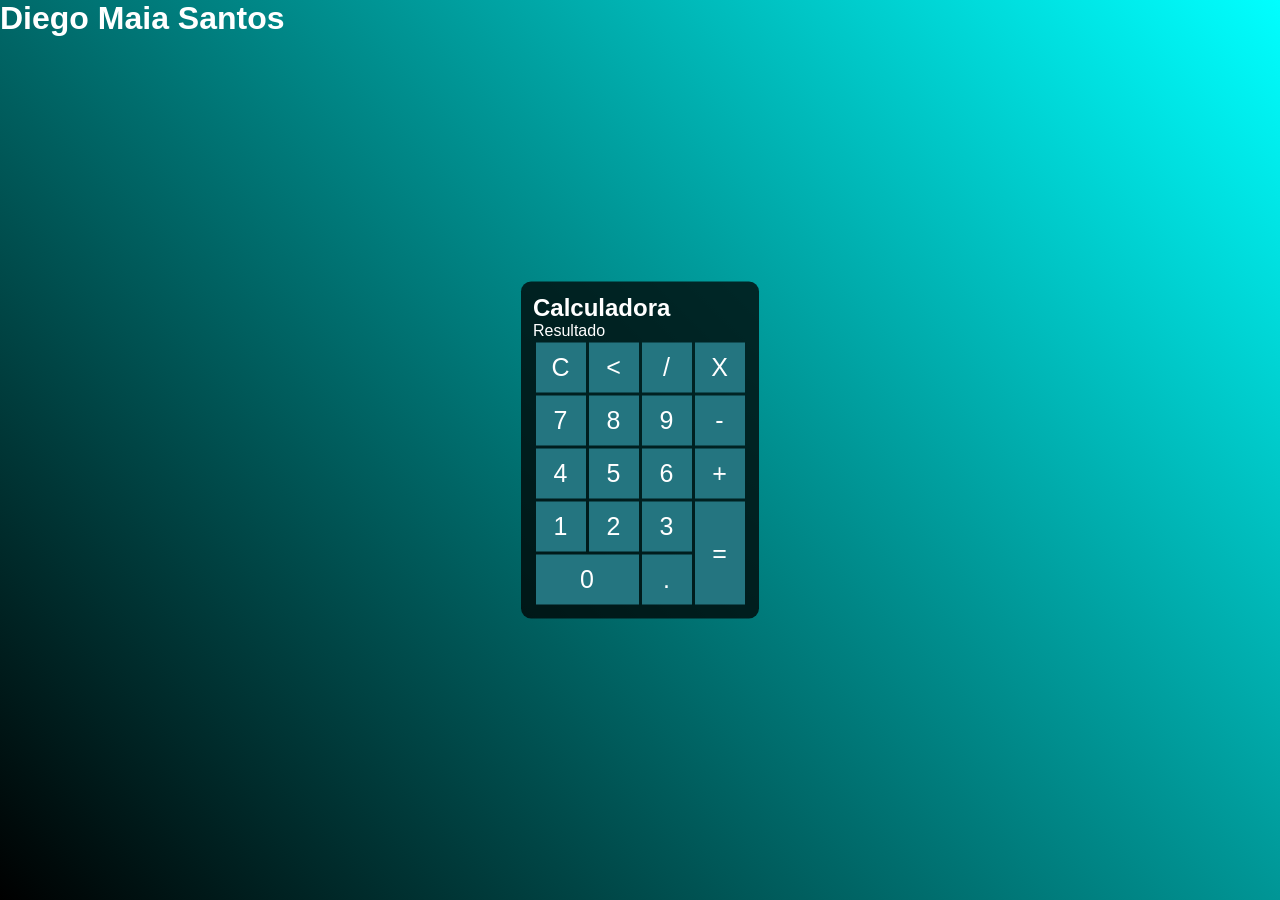
==== calculadora.html @ a52e5dac "Metade do projeto realizado." ====
<!DOCTYPE html>
<html lang="pt-BR">

<head>
    <meta charset="UTF-8">
    <meta http-equiv="X-UA-Compatible" content="IE=edge">
    <meta name="viewport" content="width=device-width, initial-scale=1.0">
    <title>Calculadora</title>
    <link rel="stylesheet" href="/css/styles.css">
</head>

<body>
    <div class="fundo">
        <h1>Diego Maia Santos</h1>
        <div class="calculadora">
            <h2>Calculadora</h2>
            <p id="resultado">Resultado</p>
            <table>
                <tr>
                    <td><button>C</button></td>
                    <td><button><</button></td>
                    <td><button>/</button></td>
                    <td><button>X</button></td>
                </tr>
                <tr>
                    <td><button>7</button></td>
                    <td><button>8</button></td>
                    <td><button>9</button></td>
                    <td><button>-</button></td>
                </tr>
                <tr>
                    <td><button>4</button></td>
                    <td><button>5</button></td>
                    <td><button>6</button></td>
                    <td><button>+</button></td>
                </tr>
                <tr>
                    <td><button>1</button></td>
                    <td><button>2</button></td>
                    <td><button>3</button></td>
                    <td rowspan="2" ><button class="bott1">=</button></td>
                </tr>
                <tr>
                    <td colspan="2" ><button class="bott2">0</button></td>
                    <td><button>.</button></td>
                </tr>
            </table>
        </div>
    </div>
</body>

</html>
---- css/styles.css ----
* {
    margin: 0;
    padding: 0;
}

.fundo {
    background-image: linear-gradient(45deg, black, rgb(0, 255, 255));
    height: 100vh;
    color: #fff;
    font-family: Arial, Helvetica, sans-serif;    
}

.calculadora {
    position: absolute;
    background-color: rgba(0, 0, 0, 0.753);
    top: 50%;
    left: 50%;
    transform: translate(-50%, -50%);
    border-radius: 10px;
    padding: 12px;
}

* button {
    width: 50px;
    height: 50px;
    margin: 0.5px;
    font-size: 25px;
    cursor: pointer;
    background-color: rgb(36, 117, 128);
    border: none;
    color: #fff;
}

* button:hover {
    background-color: rgb(21, 169, 196);
}

.bott1 {
    height: 103px;
}

.bott2 {
    width: 103px;
}
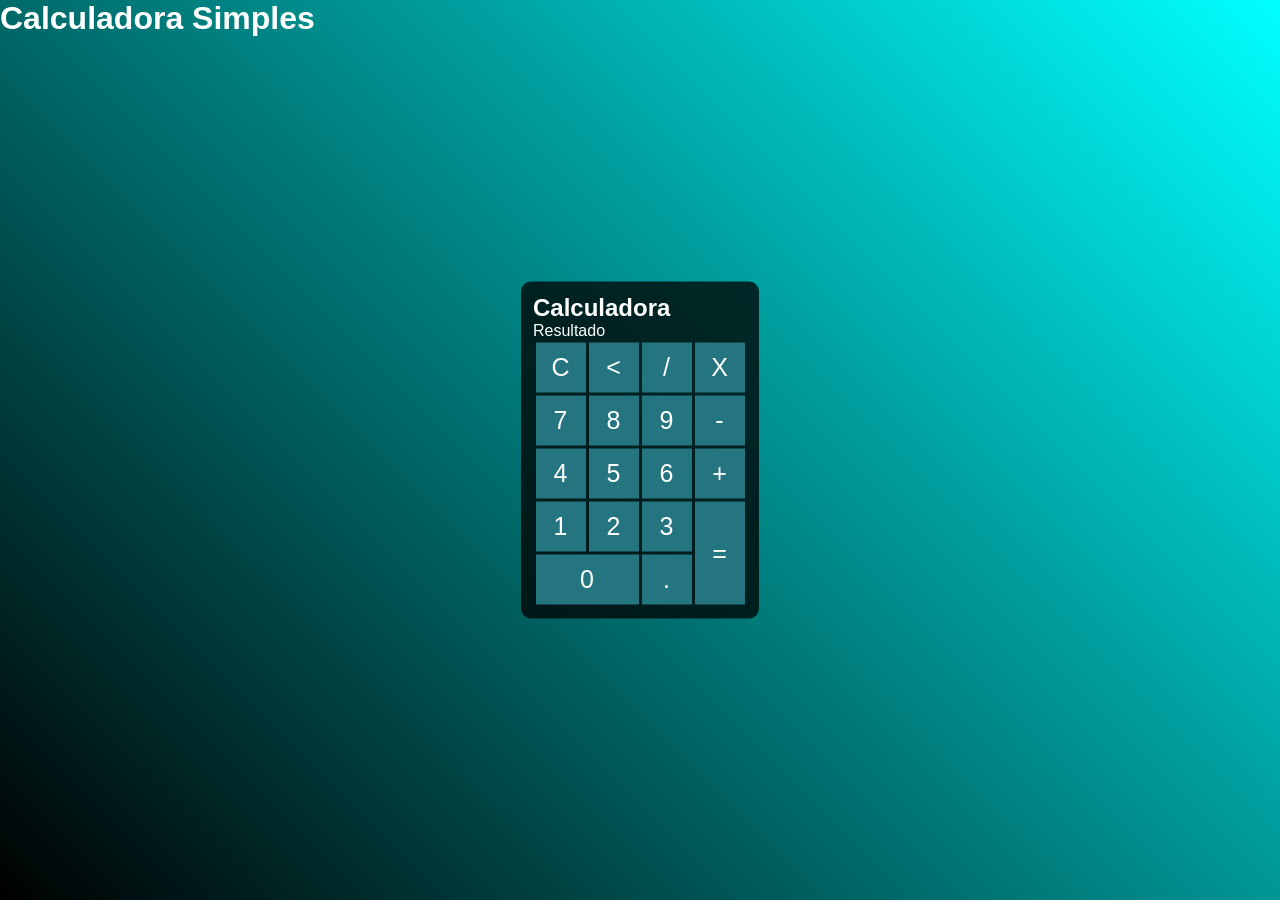
==== commit aff02942: "Update calculadora.html" ====
--- a/calculadora.html
+++ b/calculadora.html
@@ -11,7 +11,7 @@
 
 <body>
     <div class="fundo">
-        <h1>Diego Maia Santos</h1>
+        <h1>Calculadora Simples</h1>
         <div class="calculadora">
             <h2>Calculadora</h2>
             <p id="resultado">Resultado</p>
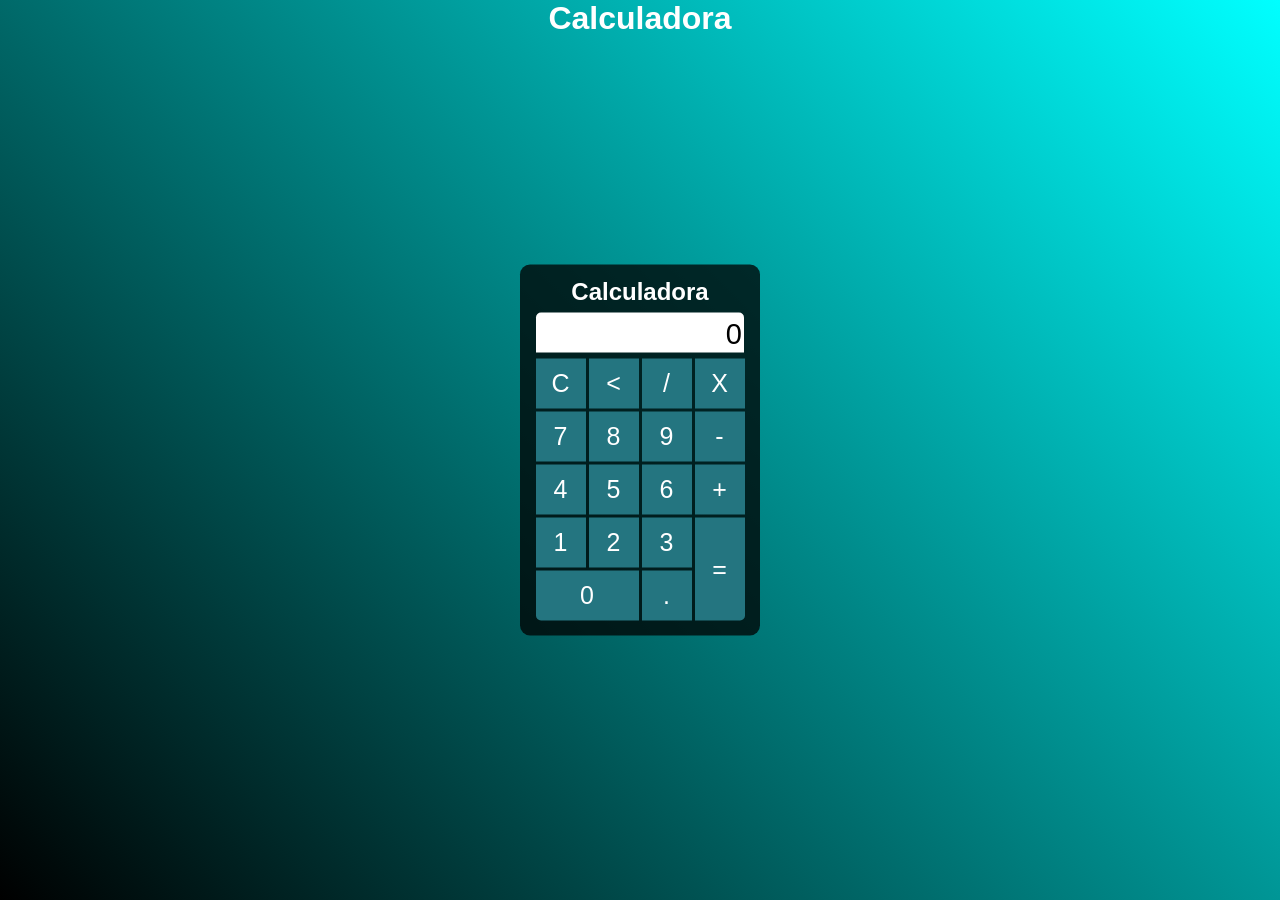
==== commit f893be59: "Continuação do projeto, quase finalizado." ====
--- a/calculadora.html
+++ b/calculadora.html
@@ -11,10 +11,10 @@
 
 <body>
     <div class="fundo">
-        <h1>Calculadora Simples</h1>
+        <h1>Calculadora</h1>
         <div class="calculadora">
             <h2>Calculadora</h2>
-            <p id="resultado">Resultado</p>
+            <p id="resultado">0</p>
             <table>
                 <tr>
                     <td><button>C</button></td>
--- a/css/styles.css
+++ b/css/styles.css
@@ -1,13 +1,18 @@
 * {
     margin: 0;
     padding: 0;
+}
+
+* h2 {
+    padding-bottom: 4px;
 }
 
 .fundo {
     background-image: linear-gradient(45deg, black, rgb(0, 255, 255));
     height: 100vh;
     color: #fff;
-    font-family: Arial, Helvetica, sans-serif;    
+    font-family: Arial, Helvetica, sans-serif;   
+    text-align: center; 
 }
 
 .calculadora {
@@ -17,7 +22,7 @@
     left: 50%;
     transform: translate(-50%, -50%);
     border-radius: 10px;
-    padding: 12px;
+    padding: 13px;
 }
 
 * button {
@@ -37,8 +42,24 @@
 
 .bott1 {
     height: 103px;
+    border-bottom-right-radius: 5px;
 }
 
 .bott2 {
     width: 103px;
+    border-bottom-left-radius: 5px;
+}
+
+#resultado {
+    background: #fff;
+    width: 206px;
+    height: 35px;
+    margin: 3px;
+    padding-top: 5px;
+    padding-right: 2px;
+    font-size: 29px; 
+    text-align: right;   
+    color: #000;
+    border-top-right-radius: 5px;
+    border-top-left-radius: 5px;
 }
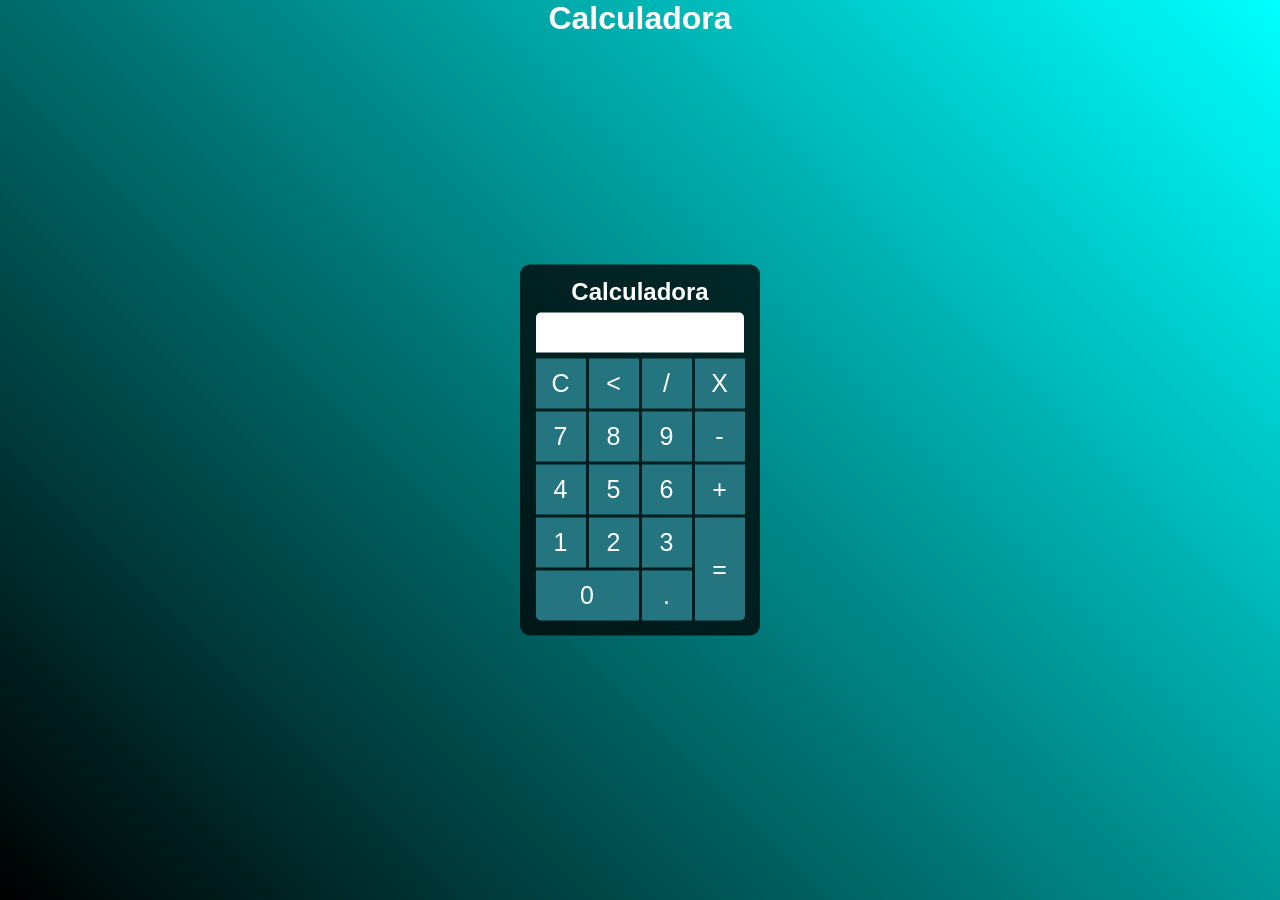
==== commit 53411a59: "Atualização do projeto." ====
--- a/calculadora.html
+++ b/calculadora.html
@@ -14,7 +14,7 @@
         <h1>Calculadora</h1>
         <div class="calculadora">
             <h2>Calculadora</h2>
-            <p id="resultado">0</p>
+            <p id="resultado"></p>
             <table>
                 <tr>
                     <td><button>C</button></td>
@@ -23,30 +23,32 @@
                     <td><button>X</button></td>
                 </tr>
                 <tr>
-                    <td><button>7</button></td>
-                    <td><button>8</button></td>
-                    <td><button>9</button></td>
+                    <td><button onclick="insert('7')">7</button></td>
+                    <td><button onclick="insert('8')">8</button></td>
+                    <td><button onclick="insert('9')" >9</button></td>
                     <td><button>-</button></td>
                 </tr>
                 <tr>
-                    <td><button>4</button></td>
-                    <td><button>5</button></td>
-                    <td><button>6</button></td>
+                    <td><button onclick="insert('4')">4</button></td>
+                    <td><button onclick="insert('5')" >5</button></td>
+                    <td><button onclick="insert('6')">6</button></td>
                     <td><button>+</button></td>
                 </tr>
                 <tr>
-                    <td><button>1</button></td>
-                    <td><button>2</button></td>
-                    <td><button>3</button></td>
+                    <td><button onclick="insert('1')" >1</button></td>
+                    <td><button onclick="insert('2')" >2</button></td>
+                    <td><button onclick="insert('3')">3</button></td>
                     <td rowspan="2" ><button class="bott1">=</button></td>
                 </tr>
                 <tr>
-                    <td colspan="2" ><button class="bott2">0</button></td>
-                    <td><button>.</button></td>
+                    <td colspan="2" ><button class="bott2" onclick="insert('0')" >0</button></td>
+                    <td><button onclick="insert('.')">.</button></td>
                 </tr>
             </table>
         </div>
     </div>
+
+    <script src="/js/calculadora.js"></script>
 </body>
 
 </html>
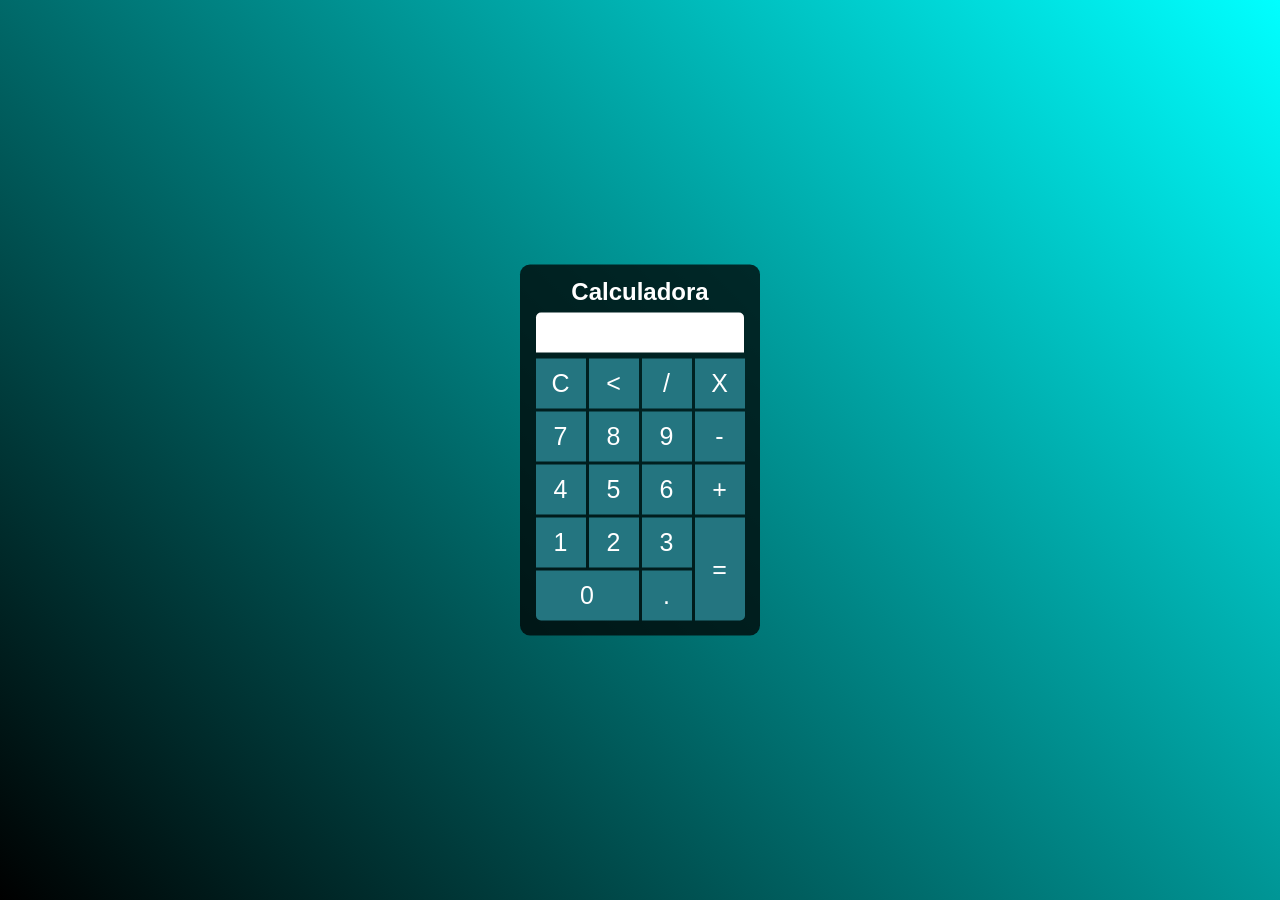
==== commit f61d9ddb: "Projeto calculadora finalizado." ====
--- a/calculadora.html
+++ b/calculadora.html
@@ -10,38 +10,37 @@
 </head>
 
 <body>
-    <div class="fundo">
-        <h1>Calculadora</h1>
+    <div class="fundo">        
         <div class="calculadora">
             <h2>Calculadora</h2>
             <p id="resultado"></p>
             <table>
                 <tr>
-                    <td><button>C</button></td>
-                    <td><button><</button></td>
-                    <td><button>/</button></td>
-                    <td><button>X</button></td>
+                    <td><button onclick="clean()">C</button></td>
+                    <td><button onclick="back()"><</button></td>
+                    <td><button onclick="insert('/')">/</button></td>
+                    <td><button onclick="insert('*')">X</button></td>
                 </tr>
                 <tr>
                     <td><button onclick="insert('7')">7</button></td>
                     <td><button onclick="insert('8')">8</button></td>
-                    <td><button onclick="insert('9')" >9</button></td>
-                    <td><button>-</button></td>
+                    <td><button onclick="insert('9')">9</button></td>
+                    <td><button onclick="insert('-')">-</button></td>
                 </tr>
                 <tr>
                     <td><button onclick="insert('4')">4</button></td>
-                    <td><button onclick="insert('5')" >5</button></td>
+                    <td><button onclick="insert('5')">5</button></td>
                     <td><button onclick="insert('6')">6</button></td>
-                    <td><button>+</button></td>
+                    <td><button onclick="insert('+')">+</button></td>
                 </tr>
                 <tr>
-                    <td><button onclick="insert('1')" >1</button></td>
-                    <td><button onclick="insert('2')" >2</button></td>
+                    <td><button onclick="insert('1')">1</button></td>
+                    <td><button onclick="insert('2')">2</button></td>
                     <td><button onclick="insert('3')">3</button></td>
-                    <td rowspan="2" ><button class="bott1">=</button></td>
+                    <td rowspan="2"><button class="bott1" onclick="calcular()">=</button></td>
                 </tr>
                 <tr>
-                    <td colspan="2" ><button class="bott2" onclick="insert('0')" >0</button></td>
+                    <td colspan="2"><button class="bott2" onclick="insert('0')">0</button></td>
                     <td><button onclick="insert('.')">.</button></td>
                 </tr>
             </table>
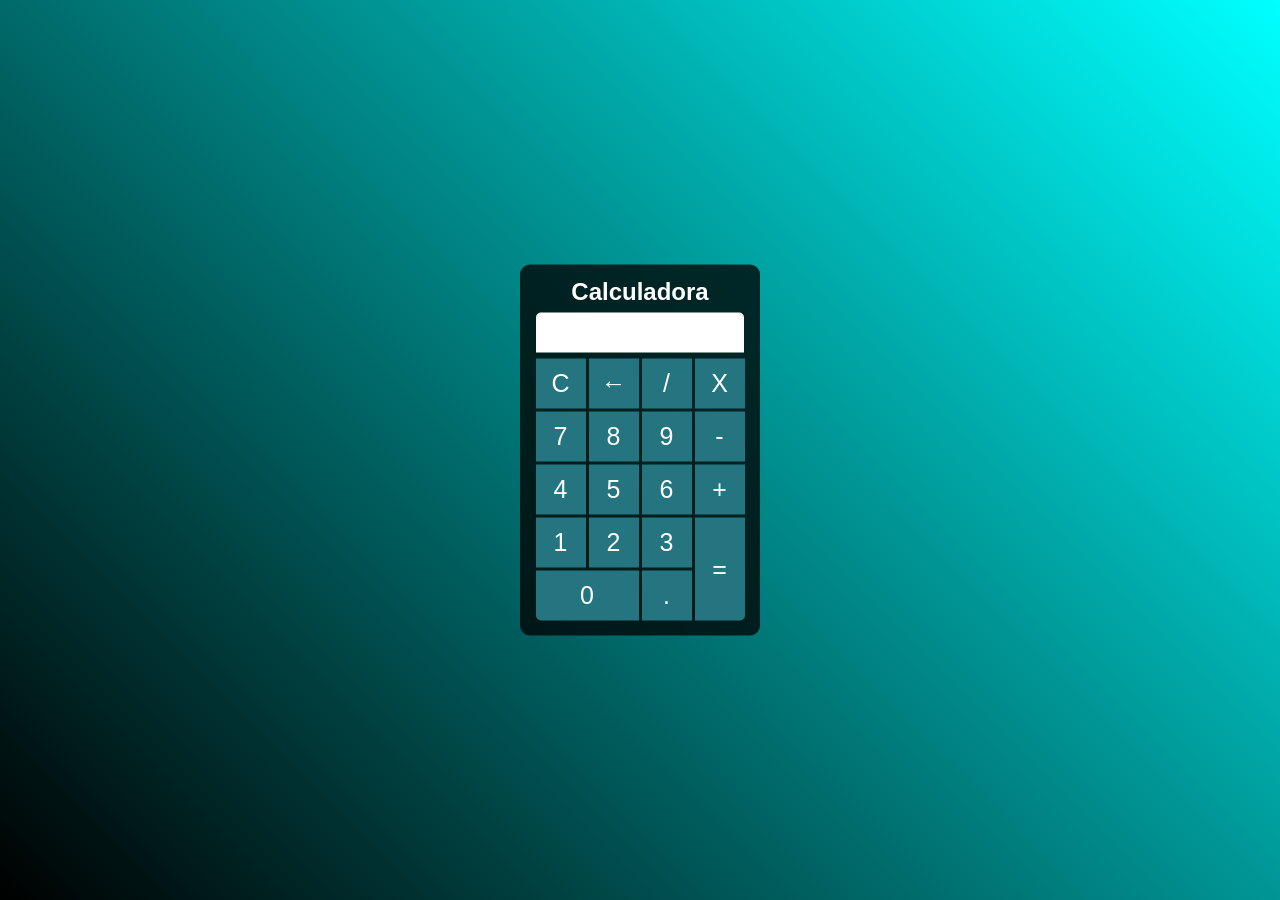
==== commit 7d691dae: "Atualização do botão voltar." ====
--- a/calculadora.html
+++ b/calculadora.html
@@ -17,7 +17,7 @@
             <table>
                 <tr>
                     <td><button onclick="clean()">C</button></td>
-                    <td><button onclick="back()"><</button></td>
+                    <td><button onclick="back()">←</button></td>
                     <td><button onclick="insert('/')">/</button></td>
                     <td><button onclick="insert('*')">X</button></td>
                 </tr>
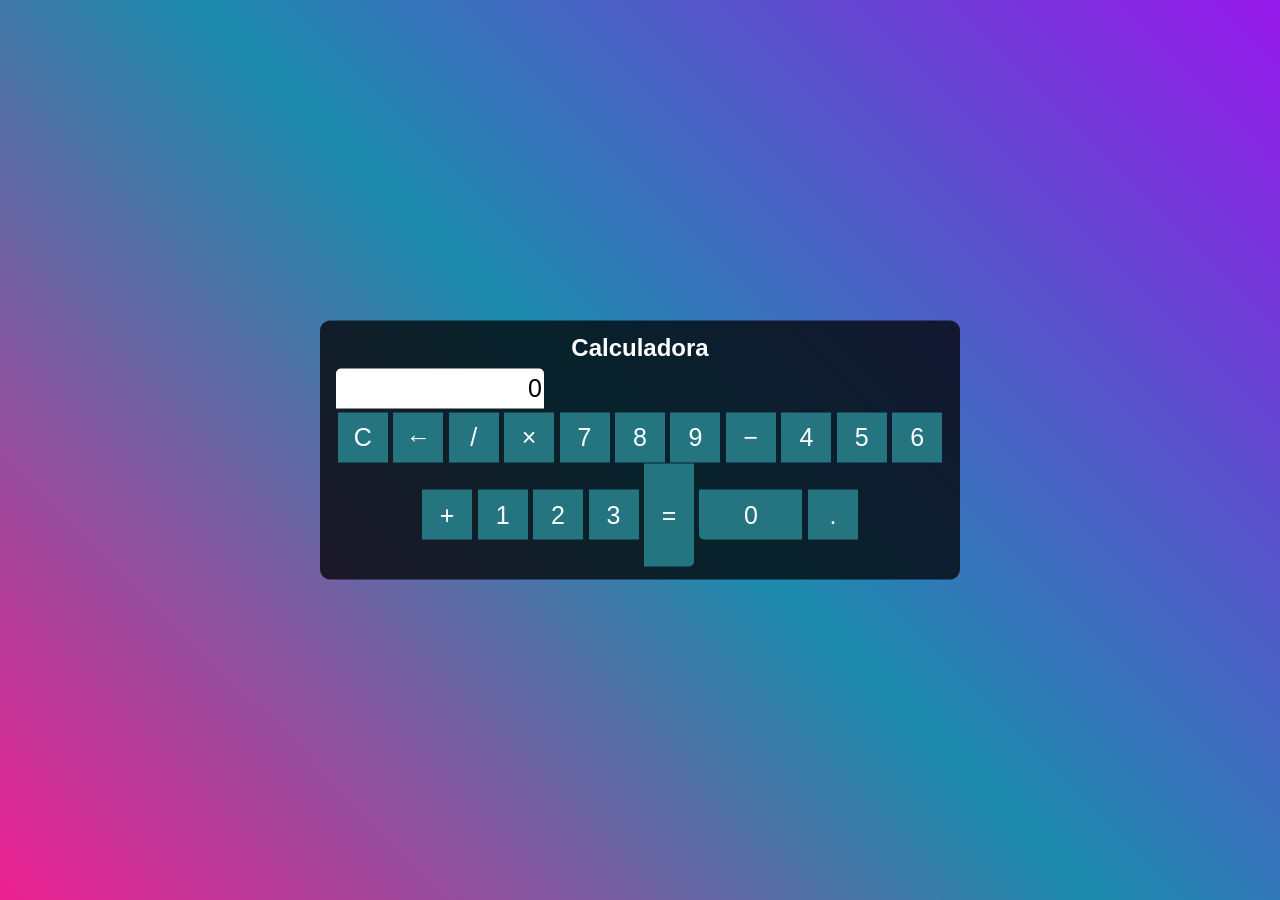
==== commit 9fe95a22: "refactor: refatoração da estrutura do html." ====
--- a/calculadora.html
+++ b/calculadora.html
@@ -1,53 +1,43 @@
 <!DOCTYPE html>
 <html lang="pt-BR">
+<head>
+  <meta charset="UTF-8" />
+  <meta http-equiv="X-UA-Compatible" content="IE=edge" />
+  <meta name="viewport" content="width=device-width, initial-scale=1.0" />
+  <title>Calculadora</title>
+  <link rel="stylesheet" href="css/styles.css" />
+</head>
+<body>
+  <div class="fundo">
+    <div class="calculadora">
+      <h2>Calculadora</h2>
+      <p id="resultado" aria-label="Resultado">0</p>
+      <div class="teclado">
+        <button data-value="C">C</button>
+        <button data-value="←">←</button>
+        <button data-value="/">/</button>
+        <button data-value="*">×</button>
 
-<head>
-    <meta charset="UTF-8">
-    <meta http-equiv="X-UA-Compatible" content="IE=edge">
-    <meta name="viewport" content="width=device-width, initial-scale=1.0">
-    <title>Calculadora</title>
-    <link rel="stylesheet" href="/css/styles.css">
-</head>
+        <button data-value="7">7</button>
+        <button data-value="8">8</button>
+        <button data-value="9">9</button>
+        <button data-value="-">−</button>
 
-<body>
-    <div class="fundo">        
-        <div class="calculadora">
-            <h2>Calculadora</h2>
-            <p id="resultado"></p>
-            <table>
-                <tr>
-                    <td><button onclick="clean()">C</button></td>
-                    <td><button onclick="back()">←</button></td>
-                    <td><button onclick="insert('/')">/</button></td>
-                    <td><button onclick="insert('*')">X</button></td>
-                </tr>
-                <tr>
-                    <td><button onclick="insert('7')">7</button></td>
-                    <td><button onclick="insert('8')">8</button></td>
-                    <td><button onclick="insert('9')">9</button></td>
-                    <td><button onclick="insert('-')">-</button></td>
-                </tr>
-                <tr>
-                    <td><button onclick="insert('4')">4</button></td>
-                    <td><button onclick="insert('5')">5</button></td>
-                    <td><button onclick="insert('6')">6</button></td>
-                    <td><button onclick="insert('+')">+</button></td>
-                </tr>
-                <tr>
-                    <td><button onclick="insert('1')">1</button></td>
-                    <td><button onclick="insert('2')">2</button></td>
-                    <td><button onclick="insert('3')">3</button></td>
-                    <td rowspan="2"><button class="bott1" onclick="calcular()">=</button></td>
-                </tr>
-                <tr>
-                    <td colspan="2"><button class="bott2" onclick="insert('0')">0</button></td>
-                    <td><button onclick="insert('.')">.</button></td>
-                </tr>
-            </table>
-        </div>
+        <button data-value="4">4</button>
+        <button data-value="5">5</button>
+        <button data-value="6">6</button>
+        <button data-value="+">+</button>
+
+        <button data-value="1">1</button>
+        <button data-value="2">2</button>
+        <button data-value="3">3</button>
+        <button class="bott1" data-value="=">=</button>
+
+        <button class="bott2" data-value="0">0</button>
+        <button data-value=".">.</button>
+      </div>
     </div>
-
-    <script src="/js/calculadora.js"></script>
+  </div>
+  <script src="js/calculadora.js"></script>
 </body>
-
-</html>+</html>
--- a/css/styles.css
+++ b/css/styles.css
@@ -8,7 +8,7 @@
 }
 
 .fundo {
-    background-image: linear-gradient(45deg, black, rgb(0, 255, 255));
+    background-image: linear-gradient(45deg, rgb(238, 32, 145), rgb(28, 140, 173) , rgb(150, 24, 235));
     height: 100vh;
     color: #fff;
     font-family: Arial, Helvetica, sans-serif;   
@@ -57,9 +57,10 @@
     margin: 3px;
     padding-top: 5px;
     padding-right: 2px;
-    font-size: 29px; 
+    font-size: 25px; 
     text-align: right;   
     color: #000;
+    overflow: hidden;
     border-top-right-radius: 5px;
     border-top-left-radius: 5px;
 }
